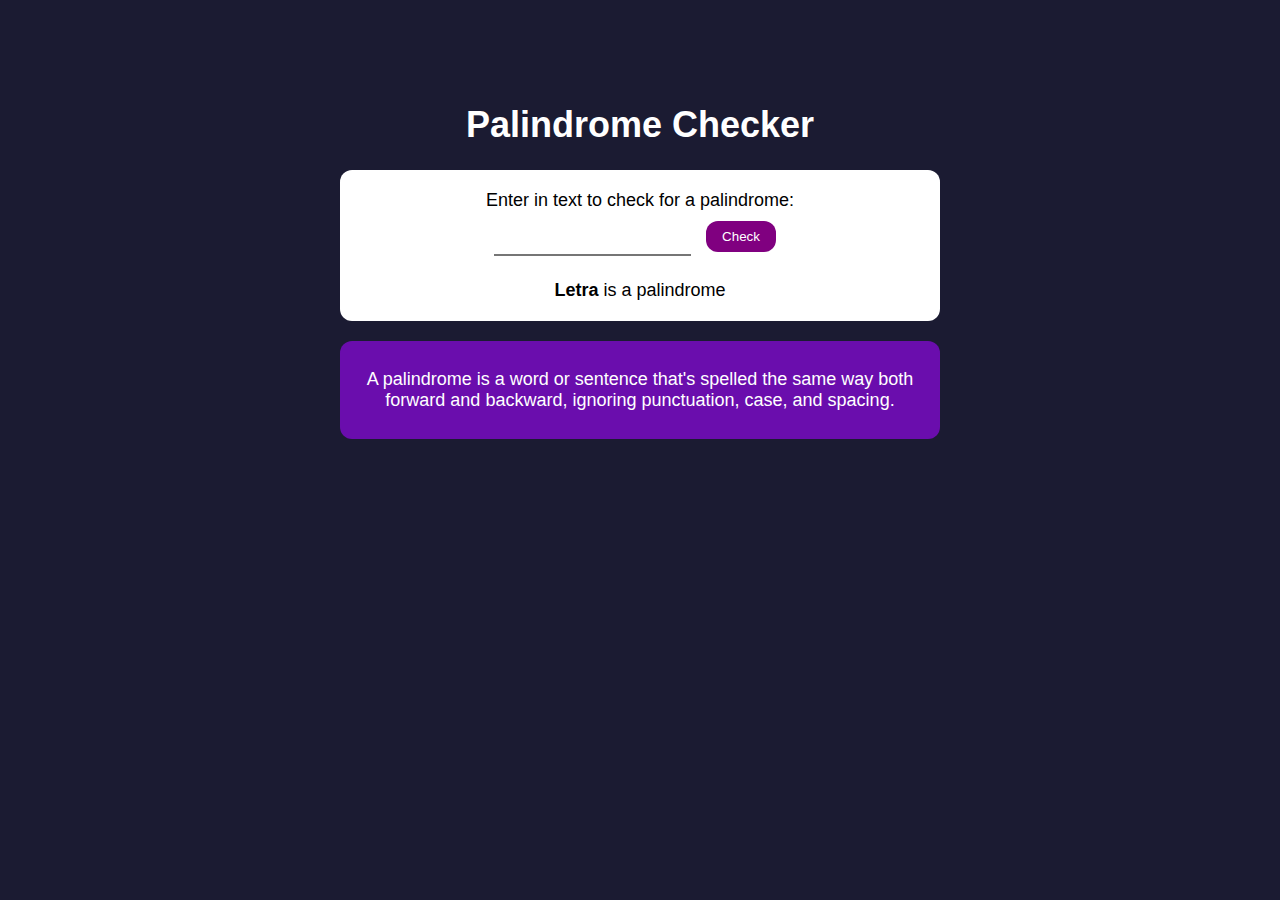
==== Checker/index.html @ 99929ea7 "Avance de frontend Palindrome project" ====
<!DOCTYPE html>
<html lang="en">
<head>
  <meta charset="UTF-8" />
  <title>Palindrome Checker</title>
  <link rel="stylesheet" href="styles.css" />
</head>
<body>
  <div class="container">
    <header>
      <h1>Palindrome Checker</h1>
    </header>
    <section>
      <form id="palindrome-form">
        <div class="formato">
            <div>Enter in text to check for a palindrome:</div>
            <input type="text" id="text-input" name="text-input" required />
            <button type="submit">Check</button>
            <p><strong>Letra</strong> is a palindrome</p>
        </div>
      </form>
      
      <div class="definition">
        <p>A palindrome is a word or sentence that's spelled the same way both forward and backward, ignoring punctuation, case, and spacing.</p>
      </div>
    </section>
  </div>
</body>
</html>
---- Checker/styles.css ----
body {
    font-family: "Lato", Helvetica, Arial, sans-serif;
    font-size: 18px;
    background-color: #1b1b32;
    text-align: center;
    color: white;
}

.container {
    display: flex;
    flex-direction: column; 
    align-items: center;
    padding: 20px; 
    margin: 60px auto; 
    max-width: 600px; 
}

button {
    margin: 10px;
    border-radius: 12px;
    padding: 8px 16px; 
    color: white;
    background-color: purple;
    border: 0;
    cursor: pointer; 
    transition: background-color 0.3s;
}

button:hover {
    background-color: #6a0dad; 
}


input {
    border-radius: 0; 
    padding: 10px; 
    transition: border-color 0.3s; 
    border-left: 0;
    border-right: 0;
    border-top: 0;
}
input:focus {
    outline: none; 
    border-color: purple; 
    
}

.formato {
    background-color: white;
    padding: 20px 20px 2px 20px;
    border-radius: 12px;
    color: black;
}

.formato p {
    
}

.definition {
    margin-top: 20px;
    background-color:#6a0dad;
    padding: 10px 5px 10px 5px;
    border-radius: 12px;
    
}
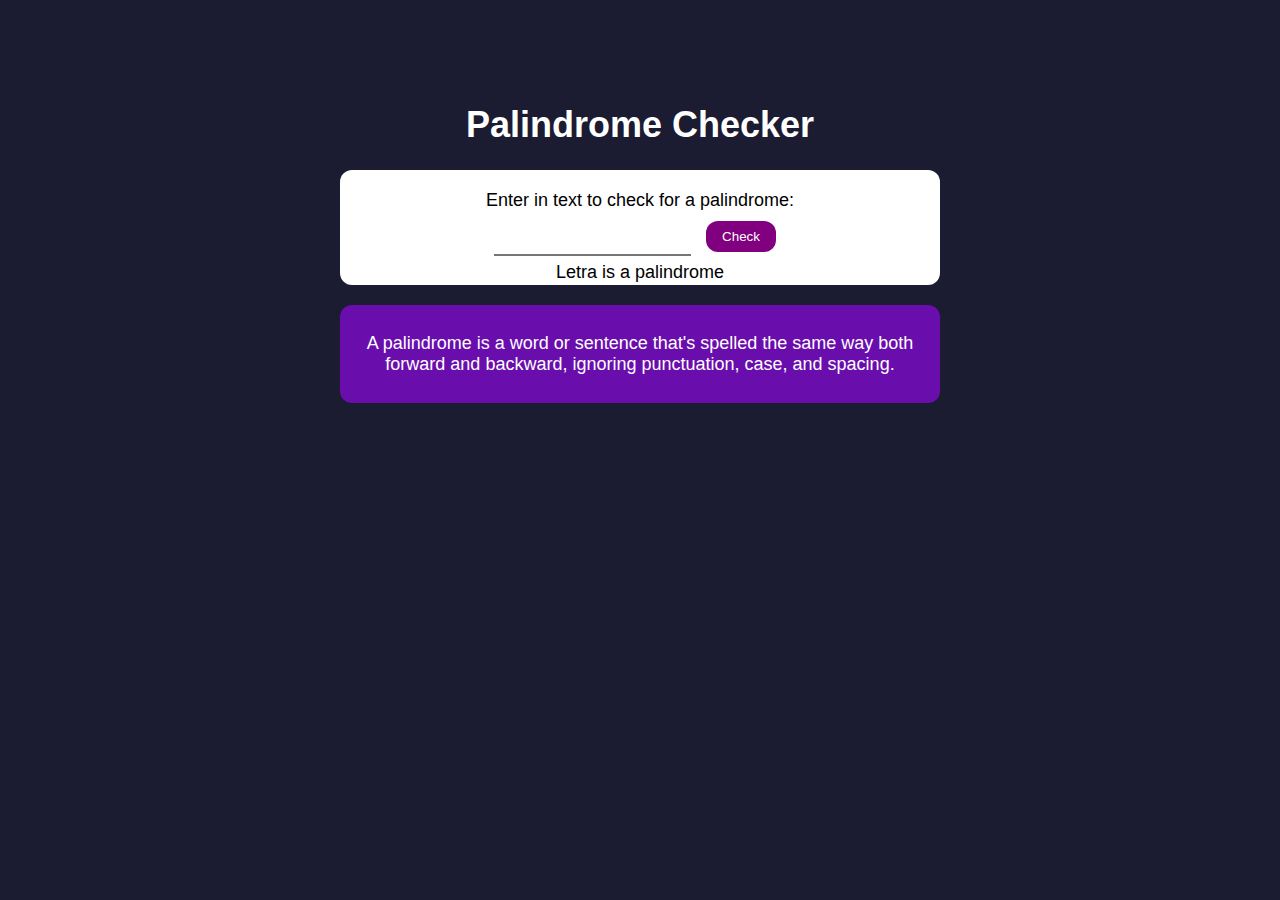
==== commit fe465301: "Palindorme checker terminado" ====
--- a/Checker/index.html
+++ b/Checker/index.html
@@ -14,9 +14,11 @@
       <form id="palindrome-form">
         <div class="formato">
             <div>Enter in text to check for a palindrome:</div>
-            <input type="text" id="text-input" name="text-input" required />
-            <button type="submit">Check</button>
-            <p><strong>Letra</strong> is a palindrome</p>
+            <input type="text" id="text-input" name="text-input" />
+            <button type="button" id="check-btn">Check</button>
+            <div id="result">
+             Letra is a palindrome
+            </div>
         </div>
       </form>
       
@@ -25,5 +27,6 @@
       </div>
     </section>
   </div>
+<script src="./script.js"></script>
 </body>
-</html>
+</html>